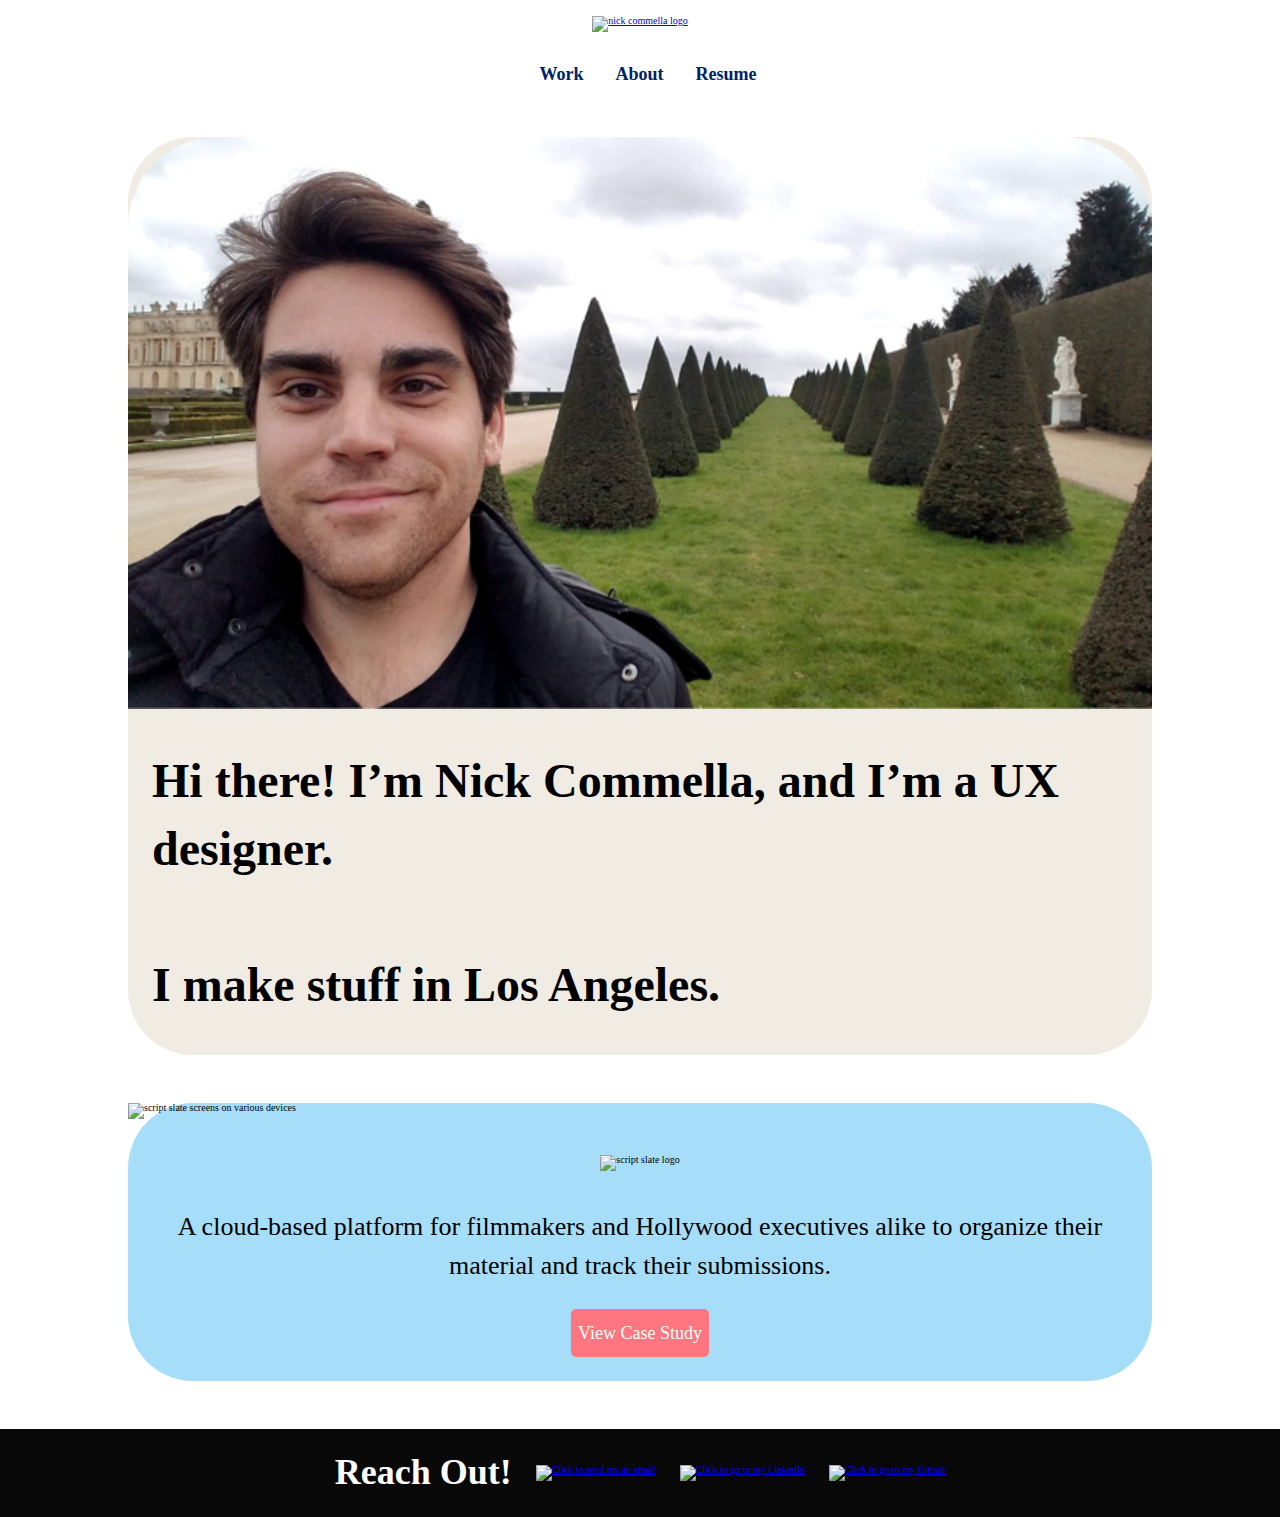
==== index.html @ 40abc15e "Formatted Tablet Version Homepage, About, and Resume." ====
<!DOCTYPE html>
<html lang="en" dir="ltr">
  <head>
    <meta charset="utf-8">
    <meta name="viewport" content="width=device-width, initial-scale=1.0">
    <title>Nick Commella | Portfolio</title>

    <link rel="stylesheet" type="text/css" href="styles/reset.css">
    <link rel="stylesheet" type="text/css" href="styles/main.css">
  </head>
  <body>

    <div class="container">

      <!--Nav Bar-->
      <nav>
        <div class="nav-logo">
          <a href="index.html"><img src="assets/global/nick-logo.png" alt="nick commella logo"></a>
        </div>
        <div>
          <ul class="nav-links">
            <li class="nav-item"><a href="script-slate-case-study.html">Work</a></li>
            <li class="nav-item middle-nav-item"><a href="about.html">About</a></li>
            <li class="nav-item"><a href="resume.html">Resume</a></li>
          </ul>
        </div>
      </nav>

      <main>
        <!--Hero Section-->
        <section class="hero-container flex-container tan-card">
          <div class="hero-images">
            <img class="desktop-image" src="assets/home/desktop-hero-headshot.png" alt="Headshot of Me">

            <img class="mobile-image" src="assets/home/tablet-headshot.png" alt="Headshot of Me">
          </div>

          <div class="hero-text">
            <h1>Hi there! I’m Nick Commella, and I’m a UX designer. <br><br>I make stuff in Los Angeles.</h1>
          </div>
        </section>

        <!--Script Slate Article-->
        <article class="script-slate-container flex-container blue-card">

          <section class="script-slate-display-images">
            <img class="desktop-image" src="assets/home/desktop-script-slate-display.png" alt="script slate screens on various devices">

            <img class="mobile-image" src="assets/home/mobile-script-slate-display.png" alt="script slate screens on various devices">
          </section>

          <img class="script-slate-logo" src="assets/home/desktop-script-slate-logo.png" alt="script slate logo">

          <p class="project-description centered large-body">A cloud-based platform for filmmakers and Hollywood executives alike to organize their material and track their submissions.</p>

          <a href="script-slate-case-study.html" class="button-link script-slate-button">View Case Study</a>


        </article>
      </main>
    </div>

    <footer>
      <div class="footer-content">
        <h2>Reach Out!</h2>
        <a href="mailto:ncommella@gmail.com"><img src="assets/global/email-icon.png" alt="Click to send me an email"></a>
        <a href="https://www.linkedin.com/in/nick-commella/" target="_blank"><img src="assets/global/linkedin-icon.png" alt="Click to go to my LinkedIn"></a>
        <a href="https://github.com/ncommella" target="_blank"><img src="assets/global/github-icon.png" alt="Click to go to my Github"></a>
      </div>
    </footer>

  </body>
</html>
---- styles/main.css ----
/* !!!!!! All Mobile CSS !!!!!!!! */

/********** Global Selectors **********/

/*** Generic Globals ***/
:root {
  font-size: 10px;
}

h1, h2, h3, h4, h5 {
  font-family: 'fira sans';
  font-weight: 700;
}

h1 {
  font-size: 3.6rem;
  line-height: 5.1rem;
}

h2 {
  font-size: 2.4rem;
  line-height: 3.4rem;
}

h3 {
  font-size: 2rem;
  line-height: 2.8rem;
}


li {
  font-family: 'montserrat';
  font-size: 1.2rem;
  line-height: 2.6rem;
}

p {
  font-family: 'montserrat';
  font-size: 1.2rem;
  line-height: 2.6rem;
}

span {
  font-weight: 400;
}

.blue-card {
  background-color: rgba(32, 169, 241, 0.4);
  border-radius: 30px;
}

.button-link {
  border-radius: 5px;
  font-family: 'open sans';
  font-size: 1.8rem;
  line-height: 2.4rem;
  text-decoration: none;
  color: white;
  background-color: #FF7680;
  padding: 1.2rem .7rem;
}

.centered {
  text-align: center;
}

.container {
  display: flex;
  flex-direction: column;
  margin: auto;
  max-width: 328px;
}

.desktop-image {
  display: none;
}

.flex-container {
  display: flex;
  width: 100%;
}

.gray-card {
  background-color: #787878;
  border-radius: 30px;
}


.large-body {
  font-size: 1.6rem;
  line-height: 2.8rem;
}

.small-button-link {
  font-size: 1.4rem;
  line-height: 1.9rem;
}

.tan-card {
  background-color: #F0ECE3;
  border-radius: 30px;
}

.white {
  color: white;
}

/*** Nav Bar Selectors ***/
nav {
  display: flex;
  flex-direction: column;
  align-items: center;
  margin: 1.6rem 0 4.8rem 0;
}

.nav-links {
  display: flex;
  margin: 2.8rem 0 0 1.6rem;
}

.middle-nav-item {
  margin: 0 3.2rem;
}


.nav-item a {
  color: #002166;
  font-family: 'open sans';
  font-size: 1.8rem;
  font-weight: 700;
  text-decoration: none;
}


/*** Footer Selectors ***/
footer {
  background-color: #080808;
  display: flex;
  height: 8.8rem;
  justify-content: center;
  margin-top: 4.8rem;
  width: 100%;
}

footer h2 {
  color: white;
}

.footer-content {
  display: flex;
  align-items: center;
}

.footer-content a {
  margin-left: 2.4rem;
}

/********** Home Page Selectors **********/

.hero-container {
  align-items: center;
  flex-direction: column;
  margin-bottom: 4.8rem;
}

.hero-images {
  width: 100%;
}

.hero-images img {
  width: 100%;
}

.hero-text {
  margin: 2.4rem 0 2.4rem 1.6rem;
}


.script-slate-button {
  margin: 2.4rem 0;
}

.script-slate-container {
  flex-direction: column;
  align-items: center;
}

.script-slate-display-images {
  width: 100%;
}

.script-slate-display-images img {
  width: 100%;
}

.script-slate-logo {
  margin: 2.4rem auto;
}

/************ Case Study Selectors **********/
.ab1, .ab2 {
  padding: 1.6rem;
}

.ab1, .ab2 p {
  margin-top: .8rem;
}

.ab2 {
  margin: 1.6rem 0;
}

.ab-image-container img {
  width: 100%;
}

.case-header {
  margin-bottom: .8rem;
}
.case-section {
  margin: 16rem auto;
}

.color-image-container img {
  width: 100%;
  margin-bottom: 1.6rem;
}

.conclusion-section h2{
  margin: 2.4rem 0 .8rem 0;
}
.competitive-images {
  margin-top: 1.6rem;
  display: flex;
}

.competitive-image-container {
  width: 7.4rem;
  margin-right: .8rem;
}

.competitive-images img {
  width: 100%;
}

.detail-pill {
  margin-bottom: 1.6rem;
  padding: 1.6rem 0;
}

.detail-pill li {
  line-height: 2rem;
}

.ethan-image-container img {
  width: 100%;
  margin: 8rem 0 1.6rem 0;
}

.final-product-image-container img {
  margin-bottom: 2.4rem;
  width: 100%;
}

.lauren-image-container img {
  width: 100%;
  margin-bottom: 1.6rem;
}

.logo-images img {
  margin-bottom: 1.6rem;
  width: 100%;
}

.mobile-case-logo {
  margin-bottom: 4rem;
}
.mobile-case-top {
  margin-bottom: 1.6rem;
}

.mobile-prototype-button {
  margin: 3.2rem 0;
}

.modal {
  display: flex;
  flex-direction: column;
  padding-top: 2.4rem;
}

.modal-buttons {
  margin: 1.6rem 1.6rem 2.4rem 1.6rem;
  display: flex;
  justify-content: space-between;
}

.modal .button-link {
  flex-basis: 42%;
  text-align: center;

}

.personas li {
  list-style: disc outside;
  margin: 0 0 1.6rem 1.6rem;
}

.personas ul, .personas p {
  margin-bottom: 1.6rem;
}

.problems li, .solutions li {
  margin-bottom: 1.6rem;
  list-style-type: decimal;
  margin-left: 1.6rem;
}

.prototype-button-section {
  display: flex;
  flex-direction: column;
}

.rebranding-image-container img {
  margin-bottom: 2.4rem;
  width: 100%;
}

.type-image-container img {
  margin: .8rem 0 1.6rem 0;
  width: 100%;
}

.top-images {
  flex-direction: column;
  width: 100%;
}

.user-research p {
  margin-bottom: 1.6rem;
}

.wireframe-image-container img {
  margin-bottom: 1.6rem;
  width: 100%;
}

/********** Resume Selectors **********/
.resume-header {
  color: #002166;
  margin-bottom: .8rem;
}

.resume-section {
  margin-bottom: 2.4rem;
}

.experience ul {
  list-style: disc outside;
  margin-left: 1.6rem;
}

.job {
  margin-bottom: 2.4rem;
}

.skills {
  display: flex;
  justify-content: space-between;
}

.skill-section {
  margin-bottom: .8rem;
}

.resume-button {
  margin: auto;
}

.resume-time {
  font-size: 1.6rem;
  color: #787878;
}

/********** About Page Selectors **********/
.email-button-wrapper {
  display: flex;
}
.full-story-section {
  flex-direction: column;
  margin-top: 4rem;
}

.story-images {
  justify-content: space-between;
  margin: .8rem 0 1.6rem 0;
}

.story-image-wrapper {
  flex-basis: 48%;
}

.story-image-wrapper img {
  width: 100%;
}

.ux-section {
  flex-direction: column;
}

.ux-section a {
  margin: 1.6rem auto;
}

.ux-text {
  padding: 1.6rem;
}

.ux-text p {
  margin-top: .8rem;
}

/* !!!!! Tablet Selectors !!!!!*/

@media (min-width: 768px){
/**** Global Selectors ****/
  h1 {
    font-size: 4.8rem;
    line-height: 6.8rem;
  }

  h2 {
    font-size: 3.6rem;
    line-height: 5.1rem;
  }

  h3 {
    font-size: 2.4rem;
    line-height: 3.4rem;
  }

  p {
    font-size: 1.6rem;
    line-height: 2.8rem;
  }

  li {
    font-size: 1.6rem;
    line-height: 2.8rem;
  }

  .container {
    max-width: 704px;
  }

  .large-body {
    font-size: 2.6rem;
    line-height: 3.9rem;
  }
/**** Home Page Selectors ****/
  .hero-container, .script-slate-container {
    border-radius: 65px;
  }

  .hero-text {
    margin: 3.6rem 0 3.6rem 2.4rem;
  }

  .project-description {
    padding: 0 1.6rem;
  }

  .script-slate-logo {
    margin: 3.6rem auto;
  }

/**** Resume Selectors ****/
  .skill-group-2 {
    margin-left: 4rem;
  }
  .skills {
    justify-content: flex-start;
  }

}

/* !!!!! Desktop Selectors !!!!!*/
@media (min-width: 1024px){
  .container {
    max-width: 1024px;
  }
}
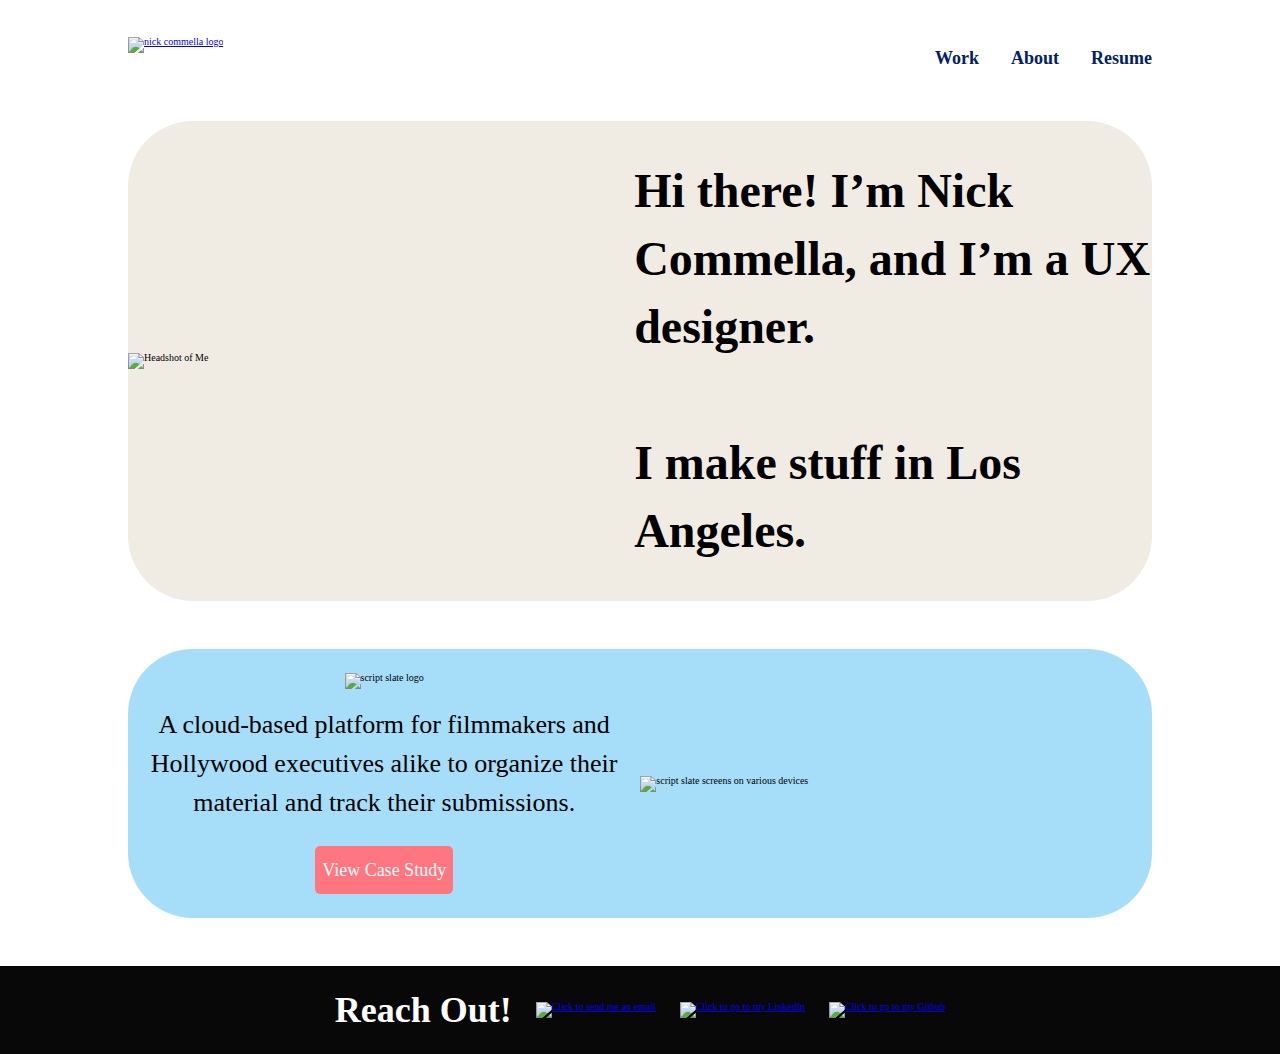
==== commit fbea0a65: "Made desktop nav bar and home page." ====
--- a/index.html
+++ b/index.html
@@ -49,12 +49,13 @@
             <img class="mobile-image" src="assets/home/mobile-script-slate-display.png" alt="script slate screens on various devices">
           </section>
 
-          <img class="script-slate-logo" src="assets/home/desktop-script-slate-logo.png" alt="script slate logo">
+          <section class="script-slate-info-section">
+            <img class="script-slate-logo" src="assets/home/desktop-script-slate-logo.png" alt="script slate logo">
 
-          <p class="project-description centered large-body">A cloud-based platform for filmmakers and Hollywood executives alike to organize their material and track their submissions.</p>
+            <p class="project-description centered large-body">A cloud-based platform for filmmakers and Hollywood executives alike to organize their material and track their submissions.</p>
 
-          <a href="script-slate-case-study.html" class="button-link script-slate-button">View Case Study</a>
-
+            <a href="script-slate-case-study.html" class="button-link script-slate-button">View Case Study</a>
+          </section>
 
         </article>
       </main>
--- a/styles/main.css
+++ b/styles/main.css
@@ -197,6 +197,12 @@
   margin: 2.4rem auto;
 }
 
+.script-slate-info-section {
+  display: flex;
+  flex-direction: column;
+  align-items: center;
+}
+
 /************ Case Study Selectors **********/
 .ab1, .ab2 {
   padding: 1.6rem;
@@ -332,7 +338,11 @@
 }
 
 .top-images {
-  flex-direction: column;
+  align-items: center;
+  flex-direction: column;
+}
+
+.top-images img {
   width: 100%;
 }
 
@@ -439,16 +449,16 @@
     line-height: 3.4rem;
   }
 
+  li {
+    font-size: 1.6rem;
+    line-height: 2.8rem;
+  }
+
   p {
     font-size: 1.6rem;
     line-height: 2.8rem;
   }
 
-  li {
-    font-size: 1.6rem;
-    line-height: 2.8rem;
-  }
-
   .container {
     max-width: 704px;
   }
@@ -474,6 +484,11 @@
     margin: 3.6rem auto;
   }
 
+/**** Case Study Selectors ****/
+  .case-section {
+    margin: 26rem auto;
+  }
+
 /**** Resume Selectors ****/
   .skill-group-2 {
     margin-left: 4rem;
@@ -486,7 +501,43 @@
 
 /* !!!!! Desktop Selectors !!!!!*/
 @media (min-width: 1024px){
+
+/**** Global Selectors ****/
   .container {
     max-width: 1024px;
   }
-}
+
+  .desktop-image {
+    display: inline-block;
+  }
+
+  .mobile-image {
+    display: none;
+  }
+
+  /**** Nav Selectors ****/
+  nav {
+    flex-direction: row;
+    justify-content: space-between;
+  }
+
+
+  /**** Home Page Selectors ****/
+
+  .hero-container {
+    flex-direction: row;
+  }
+
+  .script-slate-container {
+    flex-direction: row-reverse;
+  }
+
+  .script-slate-display-images {
+    flex: 125%;
+    margin-right: 2.4rem;
+  }
+
+  .script-slate-logo {
+    margin: 2.4rem 0 1.6rem 0;
+  }
+}
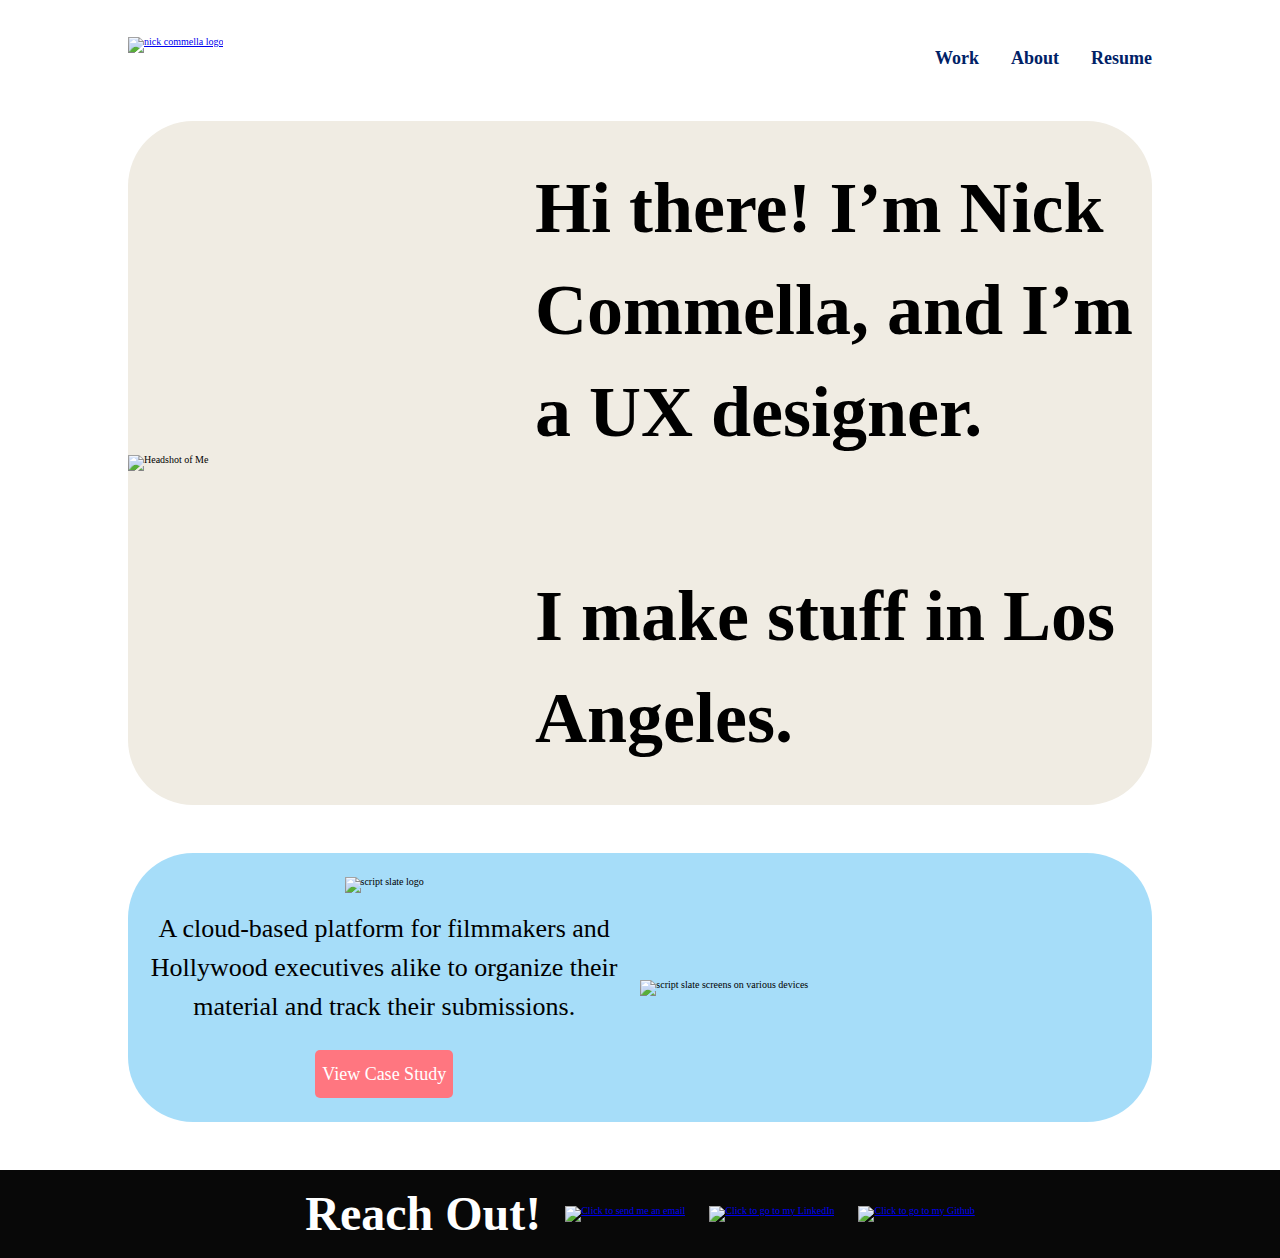
==== commit 946cb9b4: "Fixed About Page image bugs." ====
--- a/index.html
+++ b/index.html
@@ -30,7 +30,9 @@
         <!--Hero Section-->
         <section class="hero-container flex-container tan-card">
           <div class="hero-images">
-            <img class="desktop-image" src="assets/home/desktop-hero-headshot.png" alt="Headshot of Me">
+            <div class="wrapper">
+              <img class="desktop-image" src="assets/home/desktop-hero-headshot.png" alt="Headshot of Me">
+            </div>
 
             <img class="mobile-image" src="assets/home/tablet-headshot.png" alt="Headshot of Me">
           </div>
--- a/styles/main.css
+++ b/styles/main.css
@@ -208,7 +208,7 @@
   padding: 1.6rem;
 }
 
-.ab1, .ab2 p {
+.ab1 p, .ab2 p {
   margin-top: .8rem;
 }
 
@@ -230,6 +230,10 @@
 .color-image-container img {
   width: 100%;
   margin-bottom: 1.6rem;
+}
+
+.color-section {
+  padding: 2.4rem;
 }
 
 .conclusion-section h2{
@@ -273,6 +277,10 @@
   margin-bottom: 1.6rem;
 }
 
+.logo-images {
+  width: 100%;
+}
+
 .logo-images img {
   margin-bottom: 1.6rem;
   width: 100%;
@@ -327,8 +335,11 @@
   flex-direction: column;
 }
 
+.rebranding-image-container {
+  margin-bottom: 2.4rem;
+}
+
 .rebranding-image-container img {
-  margin-bottom: 2.4rem;
   width: 100%;
 }
 
@@ -344,6 +355,14 @@
 
 .top-images img {
   width: 100%;
+}
+
+.type-section {
+  padding: 2.4rem;
+}
+
+.type-section h1 {
+  margin-bottom: 4.8rem;
 }
 
 .user-research p {
@@ -396,9 +415,13 @@
 .email-button-wrapper {
   display: flex;
 }
+
+.full-story-header {
+  margin-top: 4rem;
+}
+
 .full-story-section {
   flex-direction: column;
-  margin-top: 4rem;
 }
 
 .story-images {
@@ -503,12 +526,27 @@
 @media (min-width: 1024px){
 
 /**** Global Selectors ****/
+  h1 {
+    font-size: 7.2rem;
+    line-height: 10.2rem;
+  }
+
+  h2 {
+    font-size: 4.8rem;
+    line-height: 6.8rem;
+  }
+
+  h3 {
+    font-size: 3.6rem;
+    line-height: 5.1rem;
+  }
+
   .container {
     max-width: 1024px;
   }
 
   .desktop-image {
-    display: inline-block;
+    display: inline-flex;
   }
 
   .mobile-image {
@@ -540,4 +578,206 @@
   .script-slate-logo {
     margin: 2.4rem 0 1.6rem 0;
   }
-}
+
+  /**** About Page Selectors ****/
+
+  .dallas-image {
+    height: 188px;
+    align-items: center;
+    margin-bottom: 1.6rem;
+  }
+  .email-button-wrapper{
+    display: inline-flex;
+  }
+
+  .story-images {
+    flex-direction: column;
+    flex: 250%;
+    margin-left: 3.6rem;
+  }
+
+  .full-story-section {
+    flex-direction: row-reverse;
+  }
+
+  .ux-section {
+    flex-direction: row;
+  }
+
+  .ux-text {
+    padding: 1.6rem 1.6rem 0 1.6rem;
+  }
+
+  /****Script Slate Selectors ****/
+  .ab-cards {
+    display: flex;
+    justify-content: space-between;
+  }
+
+  .ab1 {
+    flex: 95;
+    margin-right: 2.4rem;
+  }
+
+  .ab2 {
+    flex: 95;
+    margin: 0;
+  }
+
+  .ab-desc {
+    margin-top: 2.4rem;
+  }
+  .case-large-body {
+    font-size: 2.6rem;
+    line-height: 3.9rem;
+  }
+
+  .case-section {
+    margin: 32rem auto;
+  }
+
+  .color-image-container {
+    width: 80%;
+  }
+
+  .color-type-desktop {
+    display: flex;
+  }
+
+  .color-section {
+    flex: 100%;
+    margin-right: 3.6rem;
+  }
+
+  .desktop-conclusion-blue-card {
+    background-color: rgba(32, 169, 241, 0.4);
+    border-radius: 30px;
+    display: flex;
+    padding: .8rem 2.4rem 2.4rem 2.4rem;
+    margin-top: 2.4rem;
+  }
+
+  .desktop-left-conclusion {
+    flex: 100;
+    margin-right: 2.4rem;
+  }
+
+  .desktop-right-conclusion {
+    flex: 100;
+  }
+
+  .type-section {
+    flex: 100%;
+  }
+
+  .type-section p {
+    margin-top: 3.6rem;
+  }
+
+  .competitive-analysis {
+    width: 75%;
+  }
+
+  .competitive-image-container {
+    width: 14.6rem;
+  }
+
+  .detail-pill {
+    padding: 3.2rem;
+  }
+
+  .details-section {
+    display: flex;
+    justify-content: space-between;
+  }
+
+  .left-logo {
+    flex: 350%;
+    padding-right: 2.4rem;
+  }
+
+  .right-logo {
+    display: flex;
+    flex-direction: column;
+
+  }
+
+  .logo-images {
+    display: flex;
+  }
+
+
+  .mobile-prototype-button {
+    margin: 0 2.4rem 0 0;
+  }
+
+  .modal {
+    width: 50%;
+    align-self: center;
+  }
+
+  .problem-content {
+    display: flex;
+    align-items: flex-start;
+  }
+
+  .problem-text {
+    margin-right: 3.6rem;
+  }
+
+  .prototype-button-section {
+    flex-direction: row;
+    margin-top: 4.8rem;
+    width: 100%;
+    justify-content: center;
+  }
+
+  .rebranding-content {
+    display: flex;
+    align-items: center;
+  }
+
+  .rebranding-content p {
+    margin-left: 2.4rem;
+  }
+
+  .rebranding-image-container {
+    flex: 300%;
+  }
+
+  .script-slate-desktop-logo {
+    display: flex;
+    justify-content: center;
+    width: 100%;
+  }
+
+  .solutions-content {
+    display: flex;
+  }
+
+  .solutions-text {
+    margin-left: 3.6rem;
+  }
+
+  .stories-flows {
+    background-image: url('../assets/script-slate/upload-flow.png');
+    height: 651px;
+    background-size: cover;
+    display: flex;
+    justify-content: center;
+  }
+
+  .top-images {
+    flex-direction: row;
+    justify-content: space-between;
+    margin-bottom: 4rem;
+  }
+
+  .research-content {
+    background-color: rgba(32, 169, 241, 0.4);
+    border-radius: 30px;
+    padding: 2.4rem;
+    display: flex;
+  }
+
+}
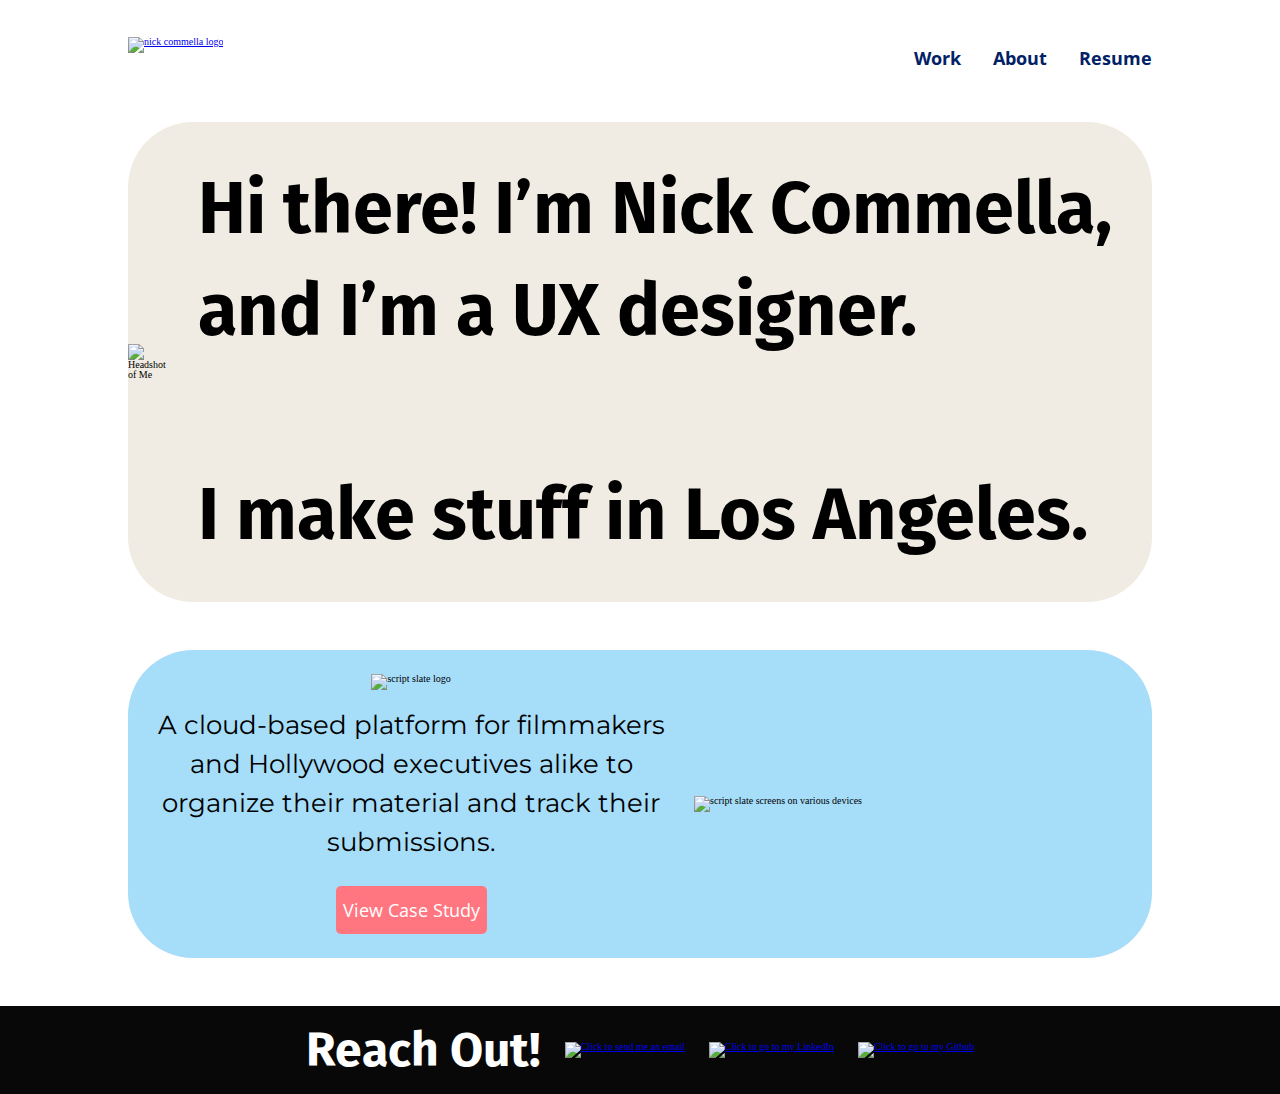
==== commit 86ed7018: "Added Google Font Link" ====
--- a/index.html
+++ b/index.html
@@ -5,6 +5,7 @@
     <meta name="viewport" content="width=device-width, initial-scale=1.0">
     <title>Nick Commella | Portfolio</title>
 
+    <link href="https://fonts.googleapis.com/css?family=Fira+Sans|Montserrat|Open+Sans" rel="stylesheet">
     <link rel="stylesheet" type="text/css" href="styles/reset.css">
     <link rel="stylesheet" type="text/css" href="styles/main.css">
   </head>
@@ -29,17 +30,13 @@
       <main>
         <!--Hero Section-->
         <section class="hero-container flex-container tan-card">
-          <div class="hero-images">
-            <div class="wrapper">
-              <img class="desktop-image" src="assets/home/desktop-hero-headshot.png" alt="Headshot of Me">
-            </div>
 
-            <img class="mobile-image" src="assets/home/tablet-headshot.png" alt="Headshot of Me">
-          </div>
+          <img class="desktop-image" src="assets/home/desktop-hero-headshot.png" alt="Headshot of Me">
 
-          <div class="hero-text">
-            <h1>Hi there! I’m Nick Commella, and I’m a UX designer. <br><br>I make stuff in Los Angeles.</h1>
-          </div>
+          <img class="mobile-image mobile-headshot" src="assets/home/tablet-headshot.png" alt="Headshot of Me">
+
+          <h1 class="hero-text">Hi there! I’m Nick Commella, and I’m a UX designer. <br><br>I make stuff in Los Angeles.</h1>
+
         </section>
 
         <!--Script Slate Article-->
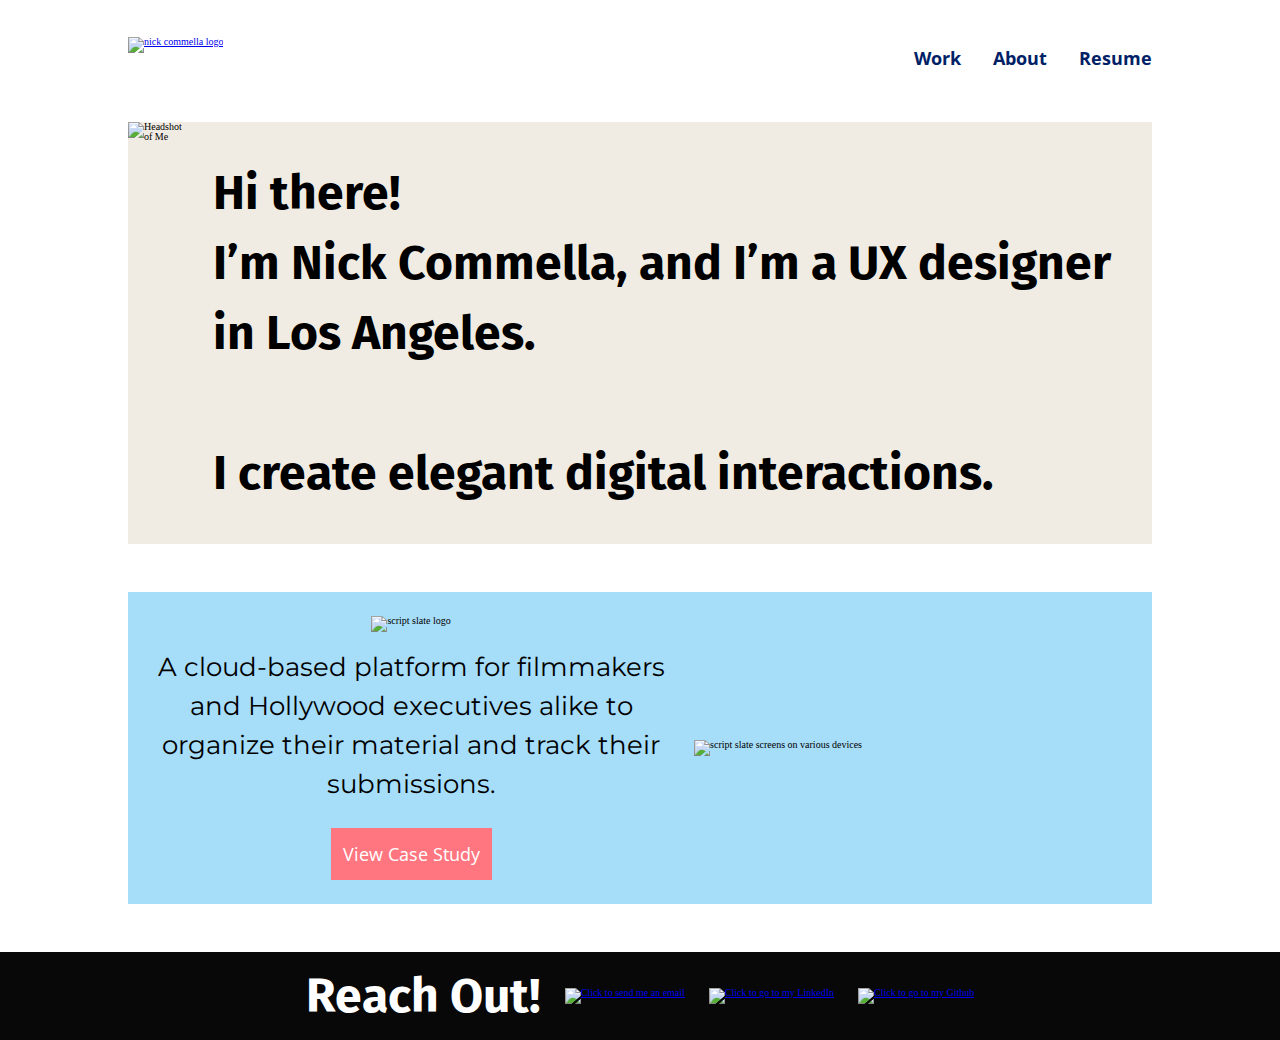
==== commit d4cd447b: "Changed hero text" ====
--- a/index.html
+++ b/index.html
@@ -1,13 +1,29 @@
 <!DOCTYPE html>
 <html lang="en" dir="ltr">
   <head>
+    <!-- Global site tag (gtag.js) - Google Analytics -->
+    <script async src="https://www.googletagmanager.com/gtag/js?id=UA-140164199-1"></script>
+    <script>
+      window.dataLayer = window.dataLayer || [];
+      function gtag(){dataLayer.push(arguments);}
+      gtag('js', new Date());
+
+      gtag('config', 'UA-140164199-1');
+    </script>
     <meta charset="utf-8">
     <meta name="viewport" content="width=device-width, initial-scale=1.0">
     <title>Nick Commella | Portfolio</title>
 
-    <link href="https://fonts.googleapis.com/css?family=Fira+Sans|Montserrat|Open+Sans" rel="stylesheet">
+    <link href="https://fonts.googleapis.com/css?family=Fira+Sans:400,700|Montserrat|Open+Sans:400,700" rel="stylesheet">
     <link rel="stylesheet" type="text/css" href="styles/reset.css">
     <link rel="stylesheet" type="text/css" href="styles/main.css">
+    <link rel="apple-touch-icon" sizes="180x180" href="/apple-touch-icon.png">
+    <link rel="icon" type="image/png" sizes="32x32" href="/favicon-32x32.png">
+    <link rel="icon" type="image/png" sizes="16x16" href="/favicon-16x16.png">
+    <link rel="manifest" href="/site.webmanifest">
+    <link rel="mask-icon" href="/safari-pinned-tab.svg" color="#5bbad5">
+    <meta name="msapplication-TileColor" content="#da532c">
+    <meta name="theme-color" content="#ffffff">
   </head>
   <body>
 
@@ -35,7 +51,7 @@
 
           <img class="mobile-image mobile-headshot" src="assets/home/tablet-headshot.png" alt="Headshot of Me">
 
-          <h1 class="hero-text">Hi there! I’m Nick Commella, and I’m a UX designer. <br><br>I make stuff in Los Angeles.</h1>
+          <h1 class="hero-text">Hi there! <br>I’m Nick Commella, and I’m a UX designer in Los Angeles. <br><br> I create elegant digital interactions.</h1>
 
         </section>
 
--- a/styles/main.css
+++ b/styles/main.css
@@ -8,7 +8,7 @@
 }
 
 h1, h2, h3, h4, h5 {
-  font-family: 'fira sans';
+  font-family: 'fira sans', sans-serif;
   font-weight: 700;
 }
 
@@ -29,13 +29,13 @@
 
 
 li {
-  font-family: 'montserrat';
+  font-family: 'montserrat', sans-serif;
   font-size: 1.2rem;
   line-height: 2.6rem;
 }
 
 p {
-  font-family: 'montserrat';
+  font-family: 'montserrat', sans-serif;
   font-size: 1.2rem;
   line-height: 2.6rem;
 }
@@ -46,18 +46,17 @@
 
 .blue-card {
   background-color: rgba(32, 169, 241, 0.4);
-  border-radius: 30px;
+
 }
 
 .button-link {
-  border-radius: 5px;
-  font-family: 'open sans';
+  font-family: 'open sans', sans-serif;
   font-size: 1.8rem;
   line-height: 2.4rem;
   text-decoration: none;
   color: white;
   background-color: #FF7680;
-  padding: 1.2rem .7rem;
+  padding: 1.4rem 1.2rem;
 }
 
 .centered {
@@ -82,7 +81,7 @@
 
 .gray-card {
   background-color: #787878;
-  border-radius: 30px;
+
 }
 
 
@@ -98,7 +97,6 @@
 
 .tan-card {
   background-color: #F0ECE3;
-  border-radius: 30px;
 }
 
 .white {
@@ -125,7 +123,7 @@
 
 .nav-item a {
   color: #002166;
-  font-family: 'open sans';
+  font-family: 'open sans', sans-serif;
   font-size: 1.8rem;
   font-weight: 700;
   text-decoration: none;
@@ -163,11 +161,11 @@
   margin-bottom: 4.8rem;
 }
 
-.hero-images {
-  width: 100%;
-}
-
-.hero-images img {
+.mobile-headshot {
+  width: 100%;
+}
+
+.mobile-headshot img {
   width: 100%;
 }
 
@@ -407,7 +405,9 @@
 }
 
 .resume-time {
+  font-family: "Fira Sans", sans-serif;
   font-size: 1.6rem;
+  font-weight: 400;
   color: #787878;
 }
 
@@ -455,7 +455,7 @@
 
 /* !!!!! Tablet Selectors !!!!!*/
 
-@media (min-width: 768px){
+@media (min-width: 768px) {
 /**** Global Selectors ****/
   h1 {
     font-size: 4.8rem;
@@ -491,9 +491,6 @@
     line-height: 3.9rem;
   }
 /**** Home Page Selectors ****/
-  .hero-container, .script-slate-container {
-    border-radius: 65px;
-  }
 
   .hero-text {
     margin: 3.6rem 0 3.6rem 2.4rem;
@@ -523,7 +520,7 @@
 }
 
 /* !!!!! Desktop Selectors !!!!!*/
-@media (min-width: 1024px){
+@media (min-width: 1100px) {
 
 /**** Global Selectors ****/
   h1 {
@@ -564,6 +561,12 @@
 
   .hero-container {
     flex-direction: row;
+    align-items: flex-start;
+  }
+
+  .hero-text {
+    font-size: 4.8rem;
+    line-height: 7rem;
   }
 
   .script-slate-container {
@@ -651,7 +654,6 @@
 
   .desktop-conclusion-blue-card {
     background-color: rgba(32, 169, 241, 0.4);
-    border-radius: 30px;
     display: flex;
     padding: .8rem 2.4rem 2.4rem 2.4rem;
     margin-top: 2.4rem;
@@ -775,7 +777,6 @@
 
   .research-content {
     background-color: rgba(32, 169, 241, 0.4);
-    border-radius: 30px;
     padding: 2.4rem;
     display: flex;
   }
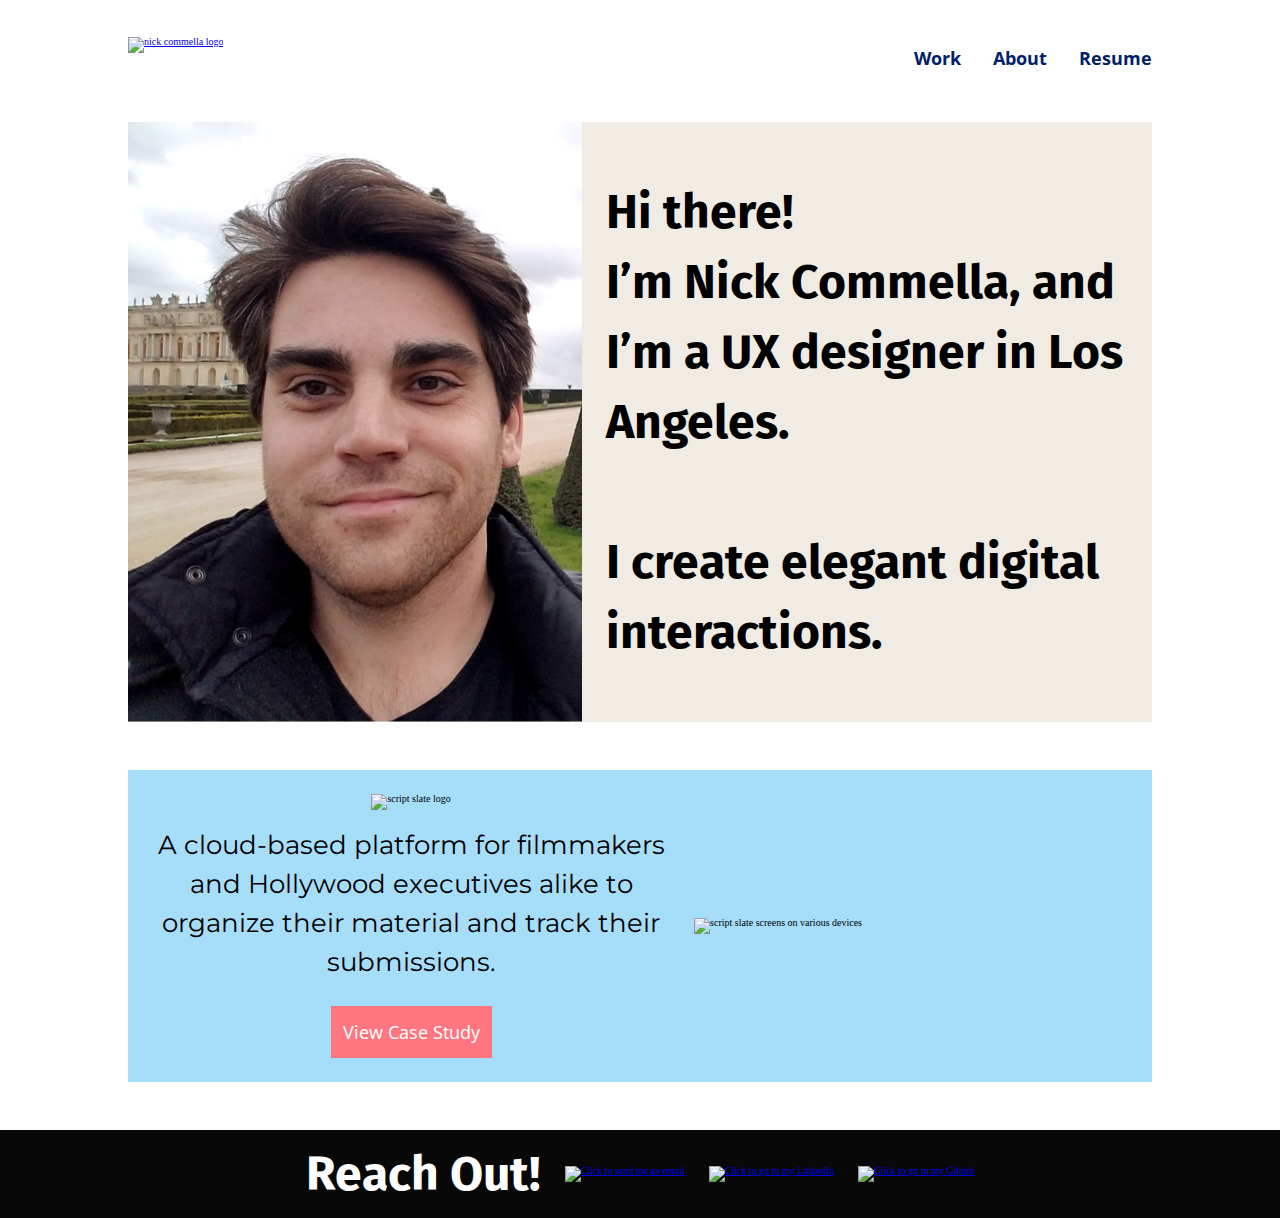
==== commit 88039166: "Changed hero image to background image" ====
--- a/index.html
+++ b/index.html
@@ -47,9 +47,9 @@
         <!--Hero Section-->
         <section class="hero-container flex-container tan-card">
 
-          <img class="desktop-image" src="assets/home/desktop-hero-headshot.png" alt="Headshot of Me">
-
-          <img class="mobile-image mobile-headshot" src="assets/home/tablet-headshot.png" alt="Headshot of Me">
+          <div class="headshot-wrapper">
+            <!--Image is background-image in CSS-->
+          </div>
 
           <h1 class="hero-text">Hi there! <br>I’m Nick Commella, and I’m a UX designer in Los Angeles. <br><br> I create elegant digital interactions.</h1>
 
--- a/styles/main.css
+++ b/styles/main.css
@@ -161,12 +161,11 @@
   margin-bottom: 4.8rem;
 }
 
-.mobile-headshot {
-  width: 100%;
-}
-
-.mobile-headshot img {
-  width: 100%;
+.headshot-wrapper {
+  width: 100%;
+  height: 300px;
+  background-image: url("../assets/home/square-hero.png");
+  background-size: cover;
 }
 
 .hero-text {
@@ -491,7 +490,9 @@
     line-height: 3.9rem;
   }
 /**** Home Page Selectors ****/
-
+  .headshot-wrapper {
+    height: 400px;
+  }
   .hero-text {
     margin: 3.6rem 0 3.6rem 2.4rem;
   }
@@ -558,10 +559,12 @@
 
 
   /**** Home Page Selectors ****/
+  .headshot-wrapper {
+    height: 600px;
+  }
 
   .hero-container {
     flex-direction: row;
-    align-items: flex-start;
   }
 
   .hero-text {
